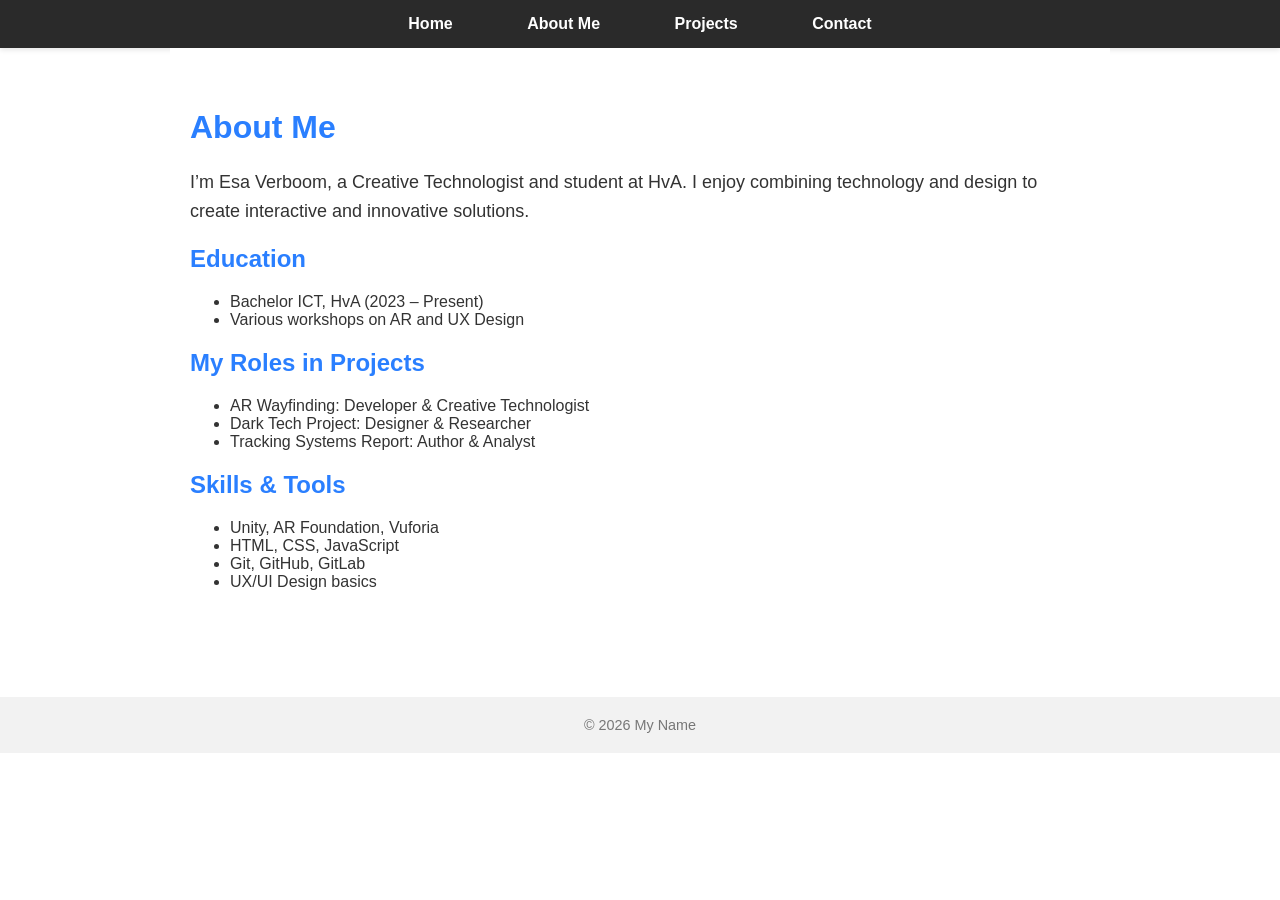
==== about.html @ abad3756 "first part done" ====
<!DOCTYPE html>
<html lang="en">
<head>
  <meta charset="UTF-8">
  <title>About Me | My Portfolio</title>
  <link rel="stylesheet" href="style.css">
</head>
<body>
  <header>
    <nav>
    <a href="index.html">Home</a>
            <a href="about.html">About Me</a>
            <a href="projects.html">Projects</a>
            <a href="contact.html">Contact</a>
    </nav>
  </header>

  <main>
  <h1>About Me</h1>
  <p>I’m Esa Verboom, a Creative Technologist and student at HvA. I enjoy combining technology and design to create interactive and innovative solutions.</p>

  <section>
    <h2>Education</h2>
    <ul>
      <li>Bachelor ICT, HvA (2023 – Present)</li>
      <li>Various workshops on AR and UX Design</li>
    </ul>
  </section>

  <section>
    <h2>My Roles in Projects</h2>
    <ul>
      <li>AR Wayfinding: Developer & Creative Technologist</li>
      <li>Dark Tech Project: Designer & Researcher</li>
      <li>Tracking Systems Report: Author & Analyst</li>
    </ul>
  </section>

  <section>
    <h2>Skills & Tools</h2>
    <ul>
      <li>Unity, AR Foundation, Vuforia</li>
      <li>HTML, CSS, JavaScript</li>
      <li>Git, GitHub, GitLab</li>
      <li>UX/UI Design basics</li>
    </ul>
  </section>
</main>


  <footer>
    &copy; 2026 My Name
  </footer>
</body>
</html>
---- style.css ----
/* General body */
body {
  font-family: 'Segoe UI', Tahoma, Geneva, Verdana, sans-serif;
  background-color: #ffffff; /* white page background */
  color: #333; /* dark text */
  margin: 0;
  padding: 0;
}

/* Header and navigation */
header {
  background-color: #2a2a2a; /* dark menu bar */
  padding: 15px 0;
  text-align: center;
  box-shadow: 0 2px 5px rgba(0,0,0,0.1);
}

/* Navigation menu */
nav {
  display: inline-block; /* center as a block */
}

nav a {
  color: #ffffff;
  text-decoration: none;
  font-weight: 600;
  font-size: 1em;
  margin: 0 20px;
  padding: 8px 15px;
  border-radius: 5px;
  transition: background-color 0.3s, color 0.3s;
}

nav a:hover {
  background-color: #2a7fff; /* hover color */
  color: #ffffff;
}

/* Main content */
main {
  padding: 40px 20px;
  max-width: 900px;
  margin: auto;
  background-color: #ffffff; /* main white content */
}

h1, h2 {
  color: #2a7fff; /* accent color */
}

p {
  font-size: 18px;
  line-height: 1.6;
}

/* Footer */
footer {
  text-align: center;
  padding: 20px;
  background-color: #f2f2f2;
  margin-top: 50px;
  font-size: 0.9em;
  color: #777;
}

/* Intro section with photo */
.intro {
  display: flex;
  align-items: center;
  justify-content: space-between;
  gap: 10px;
  margin-bottom: 40px;
  flex-wrap: wrap;
}

.intro-text {
  flex: 1 1 300px;
}

.intro-photo {
  flex: 0 0 200px;
  margin-left: 30px;
  float: right;
}

.intro-photo img {
  width: 300px;
  border-radius: 40%;
  border: 3px solid #2a7fff; /* accent border around photo */
  object-fit: cover;
}
.skills {
  margin-top: 20px;
  text-align: center; /* centers the list under the photo */
}

.skills ul {
  list-style: none;
  padding: 0;
}

.skills li {
  margin: 5px 0;
}
/* ===== Projects Section ===== */
.projects-section {
  margin-top: 30px; /* move closer to intro */
}

.projects-section h2 {
  margin-bottom: 20px;
  color: #2a7fff;
  font-size: 1.8rem;
}

.projects {
  display: flex;
  flex-direction: column; /* stacked vertically */
  gap: 20px;
}

.project-card {
  max-width: 700px;
  width: 100%; /* responsive */
  background: #f9f9f9;
  border-radius: 12px;
  padding: 20px;
  box-shadow: 0 4px 10px rgba(0,0,0,0.1);
  transition: transform 0.2s, box-shadow 0.2s;
}

.project-card h3 {
  margin-top: 0;
  margin-bottom: 10px;
  color: #2a7fff;
}

.project-card p {
  margin-bottom: 15px;
  color: #333;
}

.project-card a {
  text-decoration: none;
  color: white;
  background: #2a7fff;
  padding: 8px 14px;
  border-radius: 6px;
  transition: background 0.2s;
}

.project-card a:hover {
  background: #1a5fcc;
}

.project-card:hover {
  transform: translateY(-5px);
  box-shadow: 0 6px 15px rgba(0,0,0,0.15);
}

/* ===== Responsive adjustments ===== */
@media (max-width: 768px) {
  .intro {
    flex-direction: column;
    align-items: center;
  }

  .intro-text {
    text-align: center;
  }

  .intro-photo {
    margin-top: 20px;
  }

  .projects {
    gap: 15px;
  }

  .project-card {
    width: 100%;
  }
}
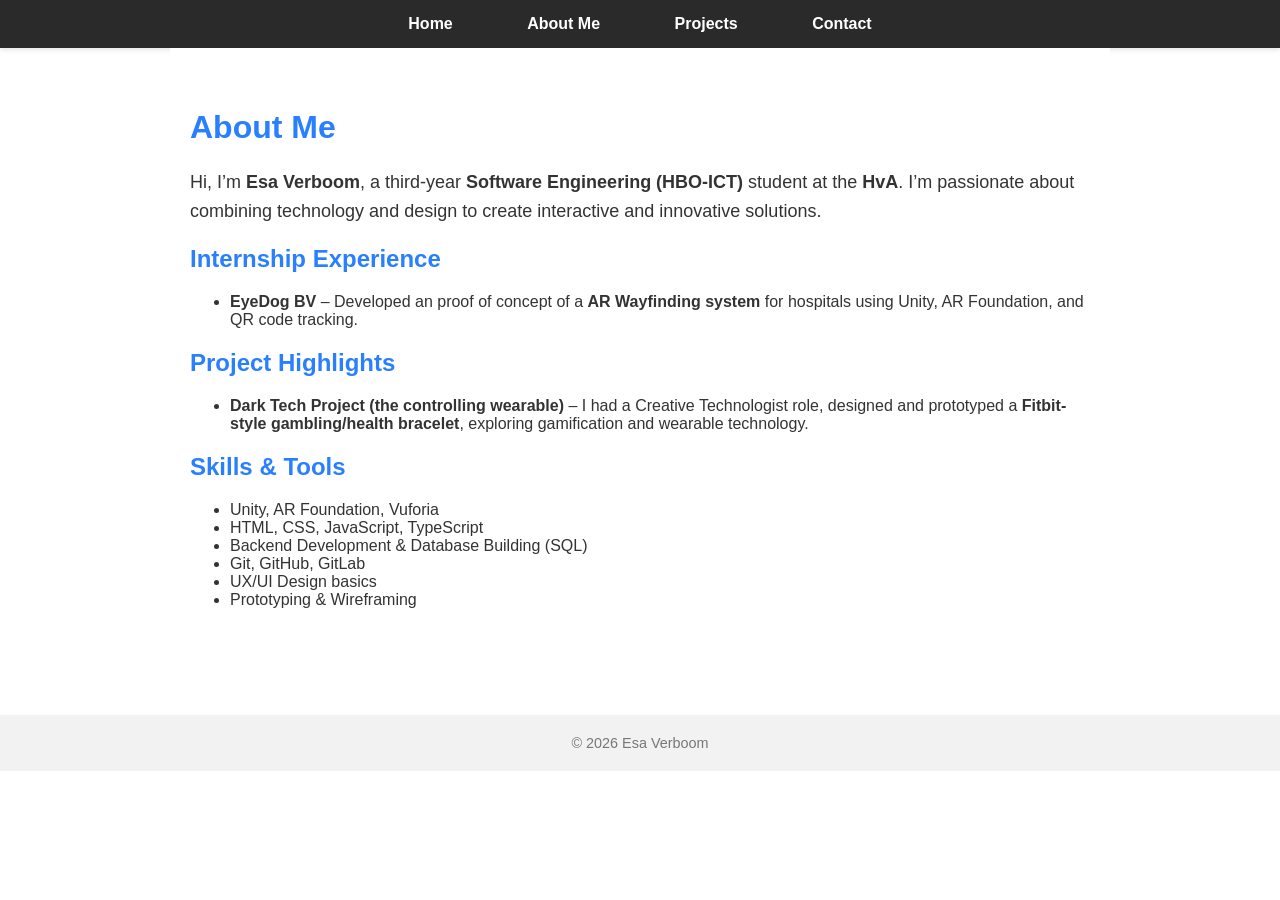
==== commit 0016cd55: "project added" ====
--- a/about.html
+++ b/about.html
@@ -2,54 +2,56 @@
 <html lang="en">
 <head>
   <meta charset="UTF-8">
-  <title>About Me | My Portfolio</title>
+  <title>About Me | Portfolio</title>
   <link rel="stylesheet" href="style.css">
 </head>
 <body>
   <header>
     <nav>
-    <a href="index.html">Home</a>
-            <a href="about.html">About Me</a>
-            <a href="projects.html">Projects</a>
-            <a href="contact.html">Contact</a>
+      <a href="index.html">Home</a>
+      <a href="about.html">About Me</a>
+      <a href="projects.html">Projects</a>
+      <a href="contact.html">Contact</a>
     </nav>
   </header>
 
   <main>
-  <h1>About Me</h1>
-  <p>I’m Esa Verboom, a Creative Technologist and student at HvA. I enjoy combining technology and design to create interactive and innovative solutions.</p>
+    <h1>About Me</h1>
+    <p>Hi, I’m <strong>Esa Verboom</strong>, a third-year <strong>Software Engineering (HBO-ICT)</strong> student at the <strong>HvA</strong>.
+         I’m passionate about combining technology and design to create interactive and innovative solutions.</p>
 
-  <section>
-    <h2>Education</h2>
-    <ul>
-      <li>Bachelor ICT, HvA (2023 – Present)</li>
-      <li>Various workshops on AR and UX Design</li>
-    </ul>
-  </section>
+    <section>
+      <h2>Internship Experience</h2>
+      <ul>
+        <li><strong>EyeDog BV</strong> – Developed an proof of concept of a <strong>AR Wayfinding system</strong> for hospitals using Unity,
+             AR Foundation, and QR code tracking.</li>
+      </ul>
+    </section>
 
-  <section>
-    <h2>My Roles in Projects</h2>
-    <ul>
-      <li>AR Wayfinding: Developer & Creative Technologist</li>
-      <li>Dark Tech Project: Designer & Researcher</li>
-      <li>Tracking Systems Report: Author & Analyst</li>
-    </ul>
-  </section>
+    <section>
+      <h2>Project Highlights</h2>
+      <ul>
+        <li><strong>Dark Tech Project (the controlling wearable)</strong> – I had a Creative Technologist role, designed and prototyped a <strong>Fitbit-style gambling/health bracelet</strong>,
+             exploring gamification and wearable technology.</li>
+      </ul>
+    </section>
 
-  <section>
-    <h2>Skills & Tools</h2>
-    <ul>
-      <li>Unity, AR Foundation, Vuforia</li>
-      <li>HTML, CSS, JavaScript</li>
-      <li>Git, GitHub, GitLab</li>
-      <li>UX/UI Design basics</li>
-    </ul>
-  </section>
-</main>
+    <section>
+      <h2>Skills & Tools</h2>
+      <ul>
+        <li>Unity, AR Foundation, Vuforia</li>
+        <li>HTML, CSS, JavaScript, TypeScript</li>
+        <li>Backend Development & Database Building (SQL)</li>
+        <li>Git, GitHub, GitLab</li>
+        <li>UX/UI Design basics</li>
+        <li>Prototyping & Wireframing</li>
 
+      </ul>
+    </section>
+  </main>
 
   <footer>
-    &copy; 2026 My Name
+    &copy; 2026 Esa Verboom
   </footer>
 </body>
 </html>
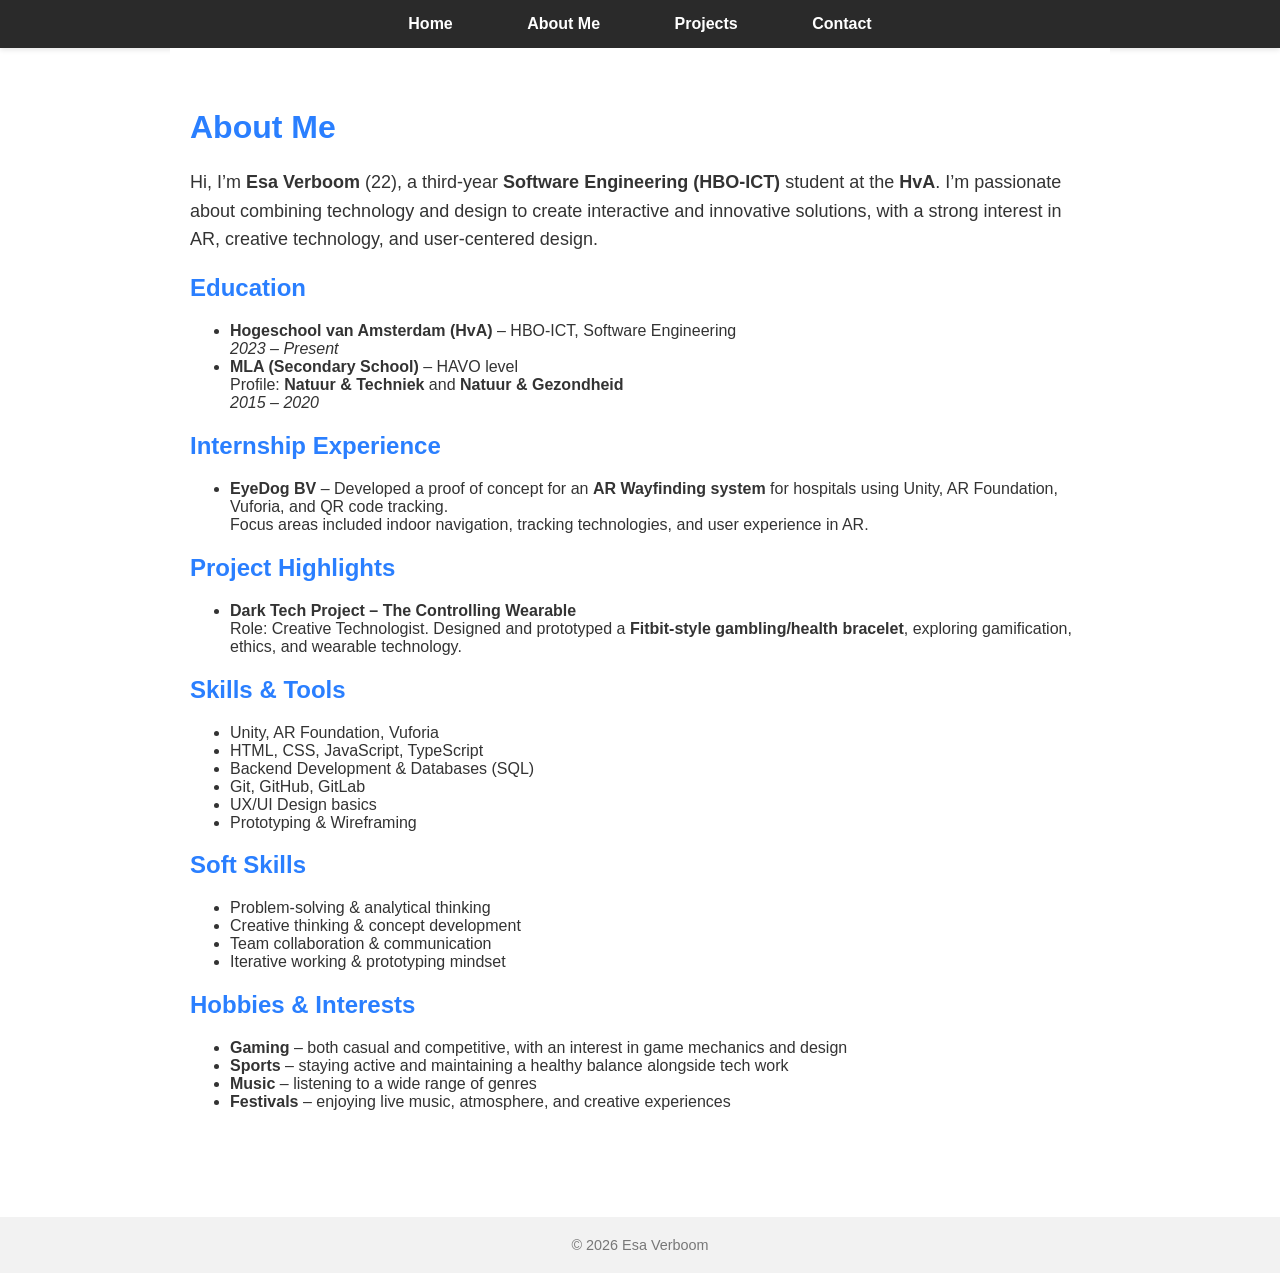
==== commit 6a2ec597: "about" ====
--- a/about.html
+++ b/about.html
@@ -17,22 +17,51 @@
 
   <main>
     <h1>About Me</h1>
-    <p>Hi, I’m <strong>Esa Verboom</strong>, a third-year <strong>Software Engineering (HBO-ICT)</strong> student at the <strong>HvA</strong>.
-         I’m passionate about combining technology and design to create interactive and innovative solutions.</p>
+    <p>
+      Hi, I’m <strong>Esa Verboom</strong> (22), a third-year <strong>Software Engineering (HBO-ICT)</strong> student at the <strong>HvA</strong>.
+      I’m passionate about combining technology and design to create interactive and innovative solutions,
+      with a strong interest in AR, creative technology, and user-centered design.
+    </p>
+
+    <section>
+      <h2>Education</h2>
+      <ul>
+        <li>
+          <strong>Hogeschool van Amsterdam (HvA)</strong> – HBO-ICT, Software Engineering
+          <br>
+          <em>2023 – Present</em>
+        </li>
+        <li>
+          <strong>MLA (Secondary School)</strong> – HAVO level
+          <br>
+          Profile: <strong>Natuur & Techniek</strong> and <strong>Natuur & Gezondheid</strong>
+          <br>
+          <em>2015 – 2020</em>
+        </li>
+      </ul>
+    </section>
 
     <section>
       <h2>Internship Experience</h2>
       <ul>
-        <li><strong>EyeDog BV</strong> – Developed an proof of concept of a <strong>AR Wayfinding system</strong> for hospitals using Unity,
-             AR Foundation, and QR code tracking.</li>
+        <li>
+          <strong>EyeDog BV</strong> – Developed a proof of concept for an <strong>AR Wayfinding system</strong>
+          for hospitals using Unity, AR Foundation, Vuforia, and QR code tracking.
+          <br>
+          Focus areas included indoor navigation, tracking technologies, and user experience in AR.
+        </li>
       </ul>
     </section>
 
     <section>
       <h2>Project Highlights</h2>
       <ul>
-        <li><strong>Dark Tech Project (the controlling wearable)</strong> – I had a Creative Technologist role, designed and prototyped a <strong>Fitbit-style gambling/health bracelet</strong>,
-             exploring gamification and wearable technology.</li>
+        <li>
+          <strong>Dark Tech Project – The Controlling Wearable</strong>
+          <br>
+          Role: Creative Technologist. Designed and prototyped a <strong>Fitbit-style gambling/health bracelet</strong>,
+          exploring gamification, ethics, and wearable technology.
+        </li>
       </ul>
     </section>
 
@@ -41,11 +70,30 @@
       <ul>
         <li>Unity, AR Foundation, Vuforia</li>
         <li>HTML, CSS, JavaScript, TypeScript</li>
-        <li>Backend Development & Database Building (SQL)</li>
+        <li>Backend Development & Databases (SQL)</li>
         <li>Git, GitHub, GitLab</li>
         <li>UX/UI Design basics</li>
         <li>Prototyping & Wireframing</li>
+      </ul>
+    </section>
 
+    <section>
+      <h2>Soft Skills</h2>
+      <ul>
+        <li>Problem-solving & analytical thinking</li>
+        <li>Creative thinking & concept development</li>
+        <li>Team collaboration & communication</li>
+        <li>Iterative working & prototyping mindset</li>
+      </ul>
+    </section>
+
+    <section>
+      <h2>Hobbies & Interests</h2>
+      <ul>
+        <li><strong>Gaming</strong> – both casual and competitive, with an interest in game mechanics and design</li>
+        <li><strong>Sports</strong> – staying active and maintaining a healthy balance alongside tech work</li>
+        <li><strong>Music</strong> – listening to a wide range of genres</li>
+        <li><strong>Festivals</strong> – enjoying live music, atmosphere, and creative experiences</li>
       </ul>
     </section>
   </main>
--- a/style.css
+++ b/style.css
@@ -1,23 +1,22 @@
-/* General body */
+/* ===== General body ===== */
 body {
   font-family: 'Segoe UI', Tahoma, Geneva, Verdana, sans-serif;
-  background-color: #ffffff; /* white page background */
-  color: #333; /* dark text */
+  background-color: #ffffff;
+  color: #333;
   margin: 0;
   padding: 0;
 }
 
-/* Header and navigation */
+/* ===== Header and navigation ===== */
 header {
-  background-color: #2a2a2a; /* dark menu bar */
+  background-color: #2a2a2a;
   padding: 15px 0;
   text-align: center;
   box-shadow: 0 2px 5px rgba(0,0,0,0.1);
 }
 
-/* Navigation menu */
 nav {
-  display: inline-block; /* center as a block */
+  display: inline-block;
 }
 
 nav a {
@@ -32,20 +31,21 @@
 }
 
 nav a:hover {
-  background-color: #2a7fff; /* hover color */
+  background-color: #2a7fff;
   color: #ffffff;
 }
 
-/* Main content */
+/* ===== Main content ===== */
 main {
   padding: 40px 20px;
   max-width: 900px;
   margin: auto;
-  background-color: #ffffff; /* main white content */
+  background-color: #ffffff;
 }
 
-h1, h2 {
-  color: #2a7fff; /* accent color */
+h1,
+h2 {
+  color: #2a7fff;
 }
 
 p {
@@ -53,17 +53,7 @@
   line-height: 1.6;
 }
 
-/* Footer */
-footer {
-  text-align: center;
-  padding: 20px;
-  background-color: #f2f2f2;
-  margin-top: 50px;
-  font-size: 0.9em;
-  color: #777;
-}
-
-/* Intro section with photo */
+/* ===== Intro section ===== */
 .intro {
   display: flex;
   align-items: center;
@@ -80,18 +70,19 @@
 .intro-photo {
   flex: 0 0 200px;
   margin-left: 30px;
-  float: right;
 }
 
 .intro-photo img {
   width: 300px;
   border-radius: 40%;
-  border: 3px solid #2a7fff; /* accent border around photo */
+  border: 3px solid #2a7fff;
   object-fit: cover;
 }
+
+/* ===== Skills ===== */
 .skills {
   margin-top: 20px;
-  text-align: center; /* centers the list under the photo */
+  text-align: center;
 }
 
 .skills ul {
@@ -102,63 +93,41 @@
 .skills li {
   margin: 5px 0;
 }
-/* ===== Projects Section ===== */
-.projects-section {
-  margin-top: 30px; /* move closer to intro */
+
+/* ===== Footer ===== */
+footer {
+  text-align: center;
+  padding: 20px;
+  background-color: #f2f2f2;
+  margin-top: 50px;
+  font-size: 0.9em;
+  color: #777;
 }
 
-.projects-section h2 {
-  margin-bottom: 20px;
-  color: #2a7fff;
-  font-size: 1.8rem;
+/* ===== Image overlay ===== */
+#img-overlay {
+  display: none;
+  position: fixed;
+  top: 0;
+  left: 0;
+  width: 100%;
+  height: 100%;
+  background-color: rgba(0,0,0,0.8);
+  justify-content: center;
+  align-items: center;
+  z-index: 1000;
+  cursor: zoom-out;
 }
 
-.projects {
-  display: flex;
-  flex-direction: column; /* stacked vertically */
-  gap: 20px;
+#img-overlay img {
+  max-width: 90%;
+  max-height: 90%;
+  object-fit: contain;
+  border-radius: 10px;
+  box-shadow: 0 0 20px rgba(0,0,0,0.5);
 }
 
-.project-card {
-  max-width: 700px;
-  width: 100%; /* responsive */
-  background: #f9f9f9;
-  border-radius: 12px;
-  padding: 20px;
-  box-shadow: 0 4px 10px rgba(0,0,0,0.1);
-  transition: transform 0.2s, box-shadow 0.2s;
-}
-
-.project-card h3 {
-  margin-top: 0;
-  margin-bottom: 10px;
-  color: #2a7fff;
-}
-
-.project-card p {
-  margin-bottom: 15px;
-  color: #333;
-}
-
-.project-card a {
-  text-decoration: none;
-  color: white;
-  background: #2a7fff;
-  padding: 8px 14px;
-  border-radius: 6px;
-  transition: background 0.2s;
-}
-
-.project-card a:hover {
-  background: #1a5fcc;
-}
-
-.project-card:hover {
-  transform: translateY(-5px);
-  box-shadow: 0 6px 15px rgba(0,0,0,0.15);
-}
-
-/* ===== Responsive adjustments ===== */
+/* ===== Responsive (page-only) ===== */
 @media (max-width: 768px) {
   .intro {
     flex-direction: column;
@@ -171,13 +140,6 @@
 
   .intro-photo {
     margin-top: 20px;
+    margin-left: 0;
   }
-
-  .projects {
-    gap: 15px;
-  }
-
-  .project-card {
-    width: 100%;
-  }
-}+}
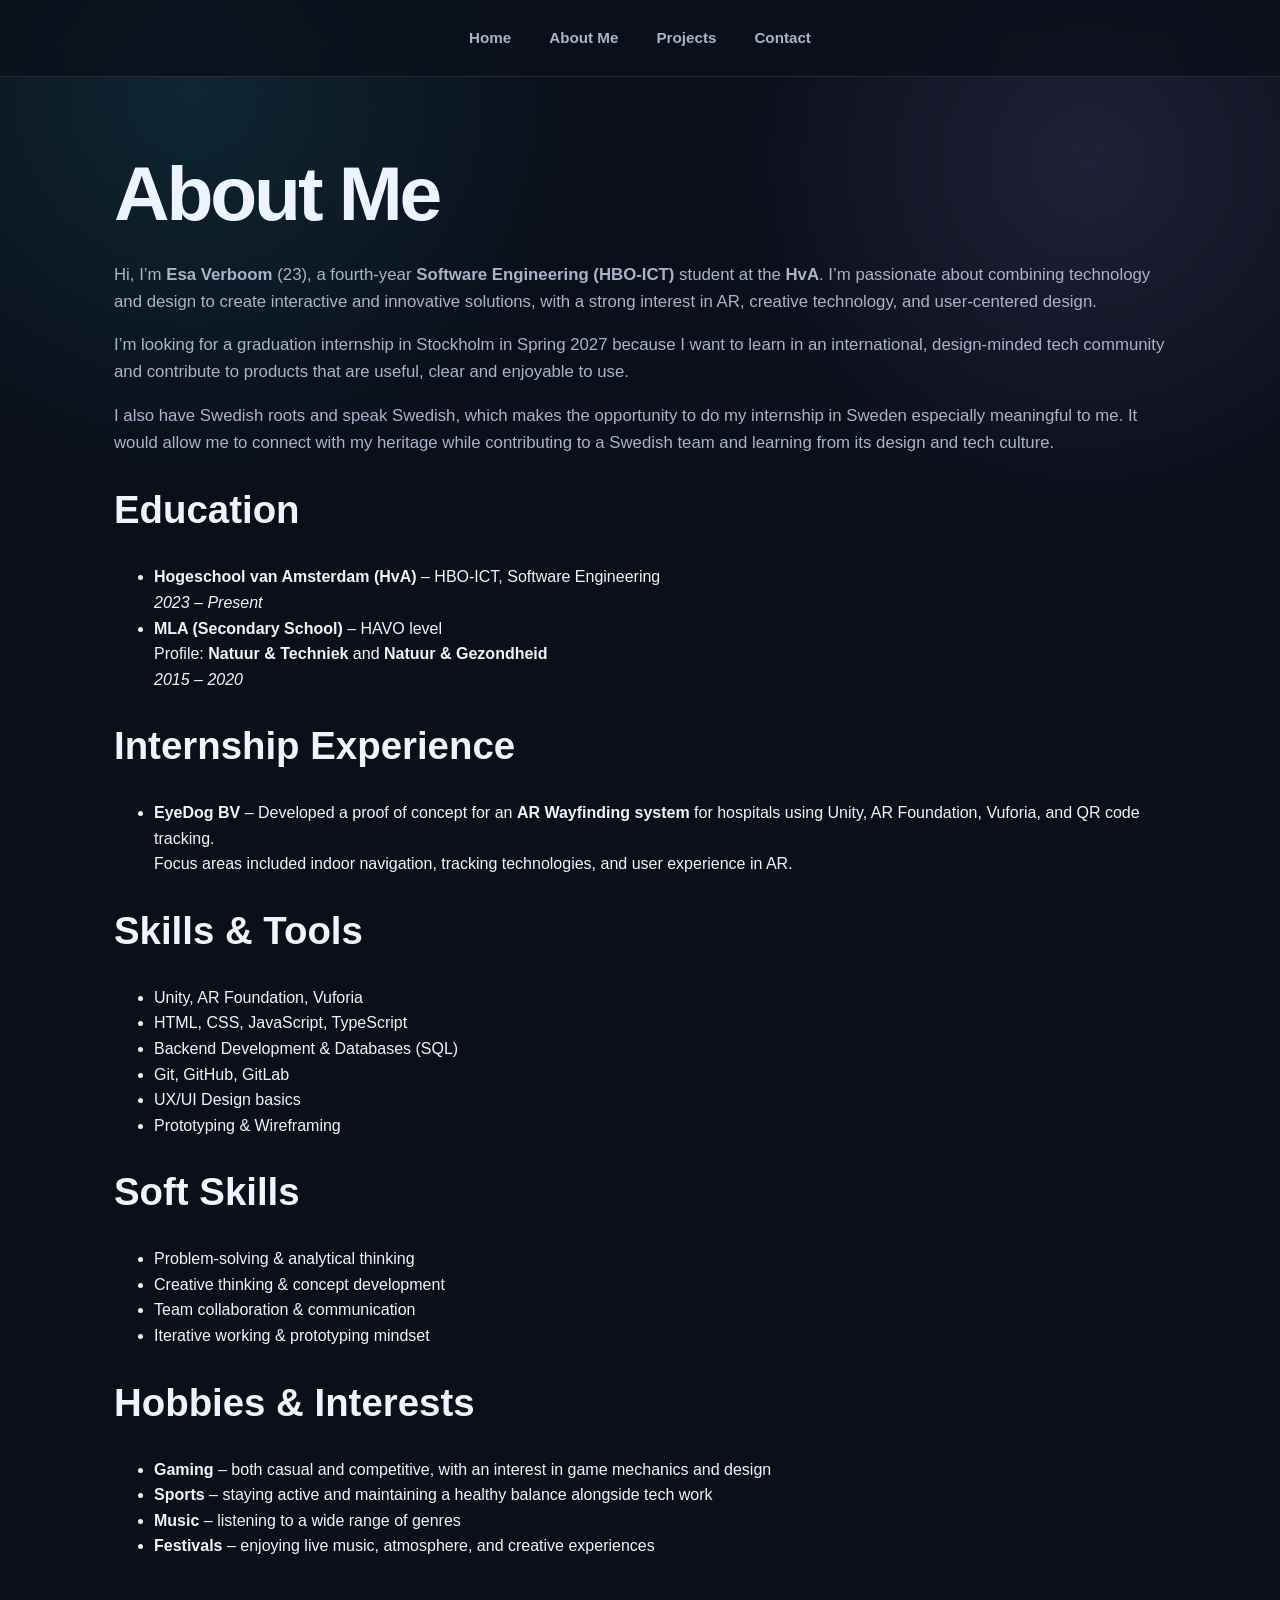
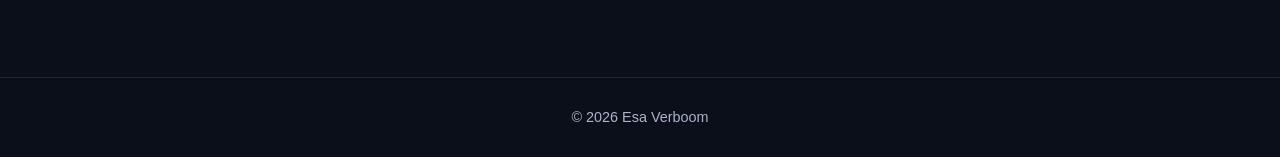
==== commit 9101240b: "updated portfolio" ====
--- a/about.html
+++ b/about.html
@@ -3,7 +3,8 @@
 <head>
   <meta charset="UTF-8">
   <title>About Me | Portfolio</title>
-  <link rel="stylesheet" href="style.css">
+  <meta name="description" content="About Esa Verboom: software engineering student, AR developer and creative technologist.">
+  <link rel="stylesheet" href="css/style.css">
 </head>
 <body>
   <header>
@@ -18,9 +19,17 @@
   <main>
     <h1>About Me</h1>
     <p>
-      Hi, I’m <strong>Esa Verboom</strong> (22), a third-year <strong>Software Engineering (HBO-ICT)</strong> student at the <strong>HvA</strong>.
+      Hi, I’m <strong>Esa Verboom</strong> (23), a fourth-year <strong>Software Engineering (HBO-ICT)</strong> student at the <strong>HvA</strong>.
       I’m passionate about combining technology and design to create interactive and innovative solutions,
       with a strong interest in AR, creative technology, and user-centered design.
+    </p>
+    <p>
+      I’m looking for a graduation internship in Stockholm in Spring 2027 because I want to learn in an international,
+      design-minded tech community and contribute to products that are useful, clear and enjoyable to use.
+    </p>
+    <p>
+      I also have Swedish roots and speak Swedish, which makes the opportunity to do my internship in Sweden especially meaningful to me.
+      It would allow me to connect with my heritage while contributing to a Swedish team and learning from its design and tech culture.
     </p>
 
     <section>
@@ -49,18 +58,6 @@
           for hospitals using Unity, AR Foundation, Vuforia, and QR code tracking.
           <br>
           Focus areas included indoor navigation, tracking technologies, and user experience in AR.
-        </li>
-      </ul>
-    </section>
-
-    <section>
-      <h2>Project Highlights</h2>
-      <ul>
-        <li>
-          <strong>Dark Tech Project – The Controlling Wearable</strong>
-          <br>
-          Role: Creative Technologist. Designed and prototyped a <strong>Fitbit-style gambling/health bracelet</strong>,
-          exploring gamification, ethics, and wearable technology.
         </li>
       </ul>
     </section>
--- a/css/style.css
+++ b/css/style.css
@@ -0,0 +1,211 @@
+:root {
+  --bg: #0b0f19;
+  --surface: rgba(19, 27, 45, 0.82);
+  --surface-strong: #151e31;
+  --text: #eef4ff;
+  --muted: #a8b4c9;
+  --line: rgba(148, 163, 184, 0.18);
+  --cyan: #22d3ee;
+  --purple: #a78bfa;
+  --green: #34d399;
+}
+
+* { box-sizing: border-box; }
+
+html { scroll-behavior: smooth; }
+
+body {
+  font-family: "Segoe UI", Tahoma, Geneva, Verdana, sans-serif;
+  background: var(--bg);
+  color: var(--text);
+  margin: 0;
+  min-width: 320px;
+  line-height: 1.6;
+}
+
+body::before {
+  background: radial-gradient(circle at 15% 10%, rgba(34, 211, 238, 0.12), transparent 30%),
+    radial-gradient(circle at 85% 18%, rgba(167, 139, 250, 0.14), transparent 28%);
+  content: "";
+  inset: 0;
+  pointer-events: none;
+  position: fixed;
+  z-index: -1;
+}
+
+header {
+  backdrop-filter: blur(14px);
+  background: rgba(11, 15, 25, 0.8);
+  border-bottom: 1px solid var(--line);
+  padding: 18px 24px;
+  position: sticky;
+  top: 0;
+  z-index: 10;
+}
+
+nav {
+  display: flex;
+  gap: 8px;
+  justify-content: center;
+  margin: auto;
+  max-width: 1100px;
+}
+
+nav a {
+  border-radius: 999px;
+  color: var(--muted);
+  font-size: 0.95rem;
+  font-weight: 600;
+  padding: 8px 15px;
+  text-decoration: none;
+  transition: background 0.2s ease, color 0.2s ease, transform 0.2s ease;
+}
+
+nav a:hover, nav a:focus-visible {
+  background: rgba(34, 211, 238, 0.12);
+  color: var(--cyan);
+  outline: none;
+  transform: translateY(-1px);
+}
+
+main {
+  margin: auto;
+  max-width: 1100px;
+  padding: 72px 24px;
+}
+
+h1, h2, h3 { line-height: 1.15; }
+h1 { font-size: clamp(2.5rem, 6vw, 5rem); letter-spacing: -0.04em; margin: 0 0 24px; }
+h2 { color: var(--text); font-size: clamp(1.7rem, 3vw, 2.4rem); }
+h3 { color: var(--text); }
+p { color: var(--muted); font-size: 1.05rem; }
+
+.intro {
+  align-items: center;
+  display: grid;
+  gap: 64px;
+  grid-template-columns: minmax(0, 1.25fr) minmax(220px, 0.75fr);
+  min-height: 540px;
+}
+
+.intro-text > p:first-of-type { font-size: 1.25rem; max-width: 680px; }
+.intro-text h1 { font-size: clamp(2.2rem, 4.5vw, 4rem); max-width: 760px; }
+.intro-text h1::after {
+  background: linear-gradient(90deg, var(--cyan), var(--purple));
+  content: "";
+  display: block;
+  height: 5px;
+  margin-top: 24px;
+  width: 100px;
+}
+
+.intro-photo { justify-self: center; position: relative; }
+.intro-photo::before {
+  border: 1px solid rgba(34, 211, 238, 0.45);
+  border-radius: 28px;
+  content: "";
+  inset: -16px;
+  position: absolute;
+  transform: rotate(6deg);
+}
+.intro-photo img {
+  border: 2px solid var(--cyan);
+  border-radius: 28px;
+  box-shadow: 0 24px 70px rgba(34, 211, 238, 0.18);
+  display: block;
+  max-width: min(300px, 70vw);
+  position: relative;
+  width: 100%;
+}
+
+.availability {
+  background: linear-gradient(110deg, rgba(34, 211, 238, 0.13), rgba(167, 139, 250, 0.15));
+  border: 1px solid rgba(34, 211, 238, 0.3);
+  border-radius: 18px;
+  margin: 20px 0 28px;
+  padding: 18px 22px;
+}
+.availability strong { color: var(--cyan); }
+.button-row { display: flex; flex-wrap: wrap; gap: 12px; margin-top: 26px; }
+.button, .project-card a {
+  background: var(--cyan);
+  border: 1px solid var(--cyan);
+  border-radius: 999px;
+  color: #06212a;
+  display: inline-block;
+  font-weight: 700;
+  padding: 11px 18px;
+  text-decoration: none;
+  transition: transform 0.2s ease, box-shadow 0.2s ease;
+}
+.button.secondary { background: transparent; color: var(--cyan); }
+.button:hover, .project-card a:hover { box-shadow: 0 8px 24px rgba(34, 211, 238, 0.2); transform: translateY(-2px); }
+
+.projects-section { margin-top: 42px; }
+.projects-cta { justify-content: center; }
+.projects-page > h1 { color: var(--text); }
+.projects-page > p { color: var(--muted); }
+.contact-section { margin: auto; max-width: 720px; }
+.contact-section h1 { color: var(--text); }
+.contact-section > p:not(.eyebrow) { font-size: 1.15rem; }
+.contact-info {
+  border-top: 1px solid var(--line);
+  display: grid;
+  gap: 18px;
+  grid-template-columns: repeat(2, 1fr);
+  margin-top: 34px;
+  padding-top: 22px;
+}
+.contact-info p { margin: 0; }
+.contact-info a { color: var(--cyan); }
+.contact-info strong { color: var(--text); }
+.contact-section .button-row { justify-content: flex-start; }
+.eyebrow { color: var(--cyan); font-size: 0.8rem; font-weight: 700; letter-spacing: 0.14em; }
+.project-hero-media {
+  border: 1px solid var(--line);
+  border-radius: 20px;
+  margin: 24px 0 36px;
+  overflow: hidden;
+}
+.project-hero-media img { display: block; max-height: 430px; object-fit: cover; width: 100%; }
+.case-study-section {
+  background: rgba(19, 27, 45, 0.45);
+  border: 1px solid var(--line);
+  border-radius: 16px;
+  margin: 22px 0;
+  padding: 22px 26px;
+}
+.case-study-section h2 { color: var(--cyan); font-size: 1.45rem; margin-top: 0; }
+.project-media-grid {
+  display: grid;
+  gap: 18px;
+  grid-template-columns: repeat(2, minmax(0, 1fr));
+}
+.project-media figure { margin: 0; }
+.project-media video, .project-media img {
+  border: 1px solid var(--line);
+  border-radius: 12px;
+  display: block;
+  max-width: 100%;
+  width: 100%;
+}
+.project-media video { background: #05070d; }
+.project-media figcaption { color: var(--muted); font-size: 0.9rem; margin-top: 8px; }
+footer {
+  border-top: 1px solid var(--line);
+  color: var(--muted);
+  font-size: 0.9rem;
+  margin-top: 30px;
+  padding: 28px 24px;
+  text-align: center;
+}
+
+@media (max-width: 720px) {
+  header { padding: 12px; }
+  nav { flex-wrap: wrap; }
+  main { padding: 48px 18px; }
+  .intro { gap: 36px; grid-template-columns: 1fr; min-height: auto; }
+  .intro-photo { order: -1; }
+  .contact-info { grid-template-columns: 1fr; }
+  .project-media-grid { grid-template-columns: 1fr; }
+}
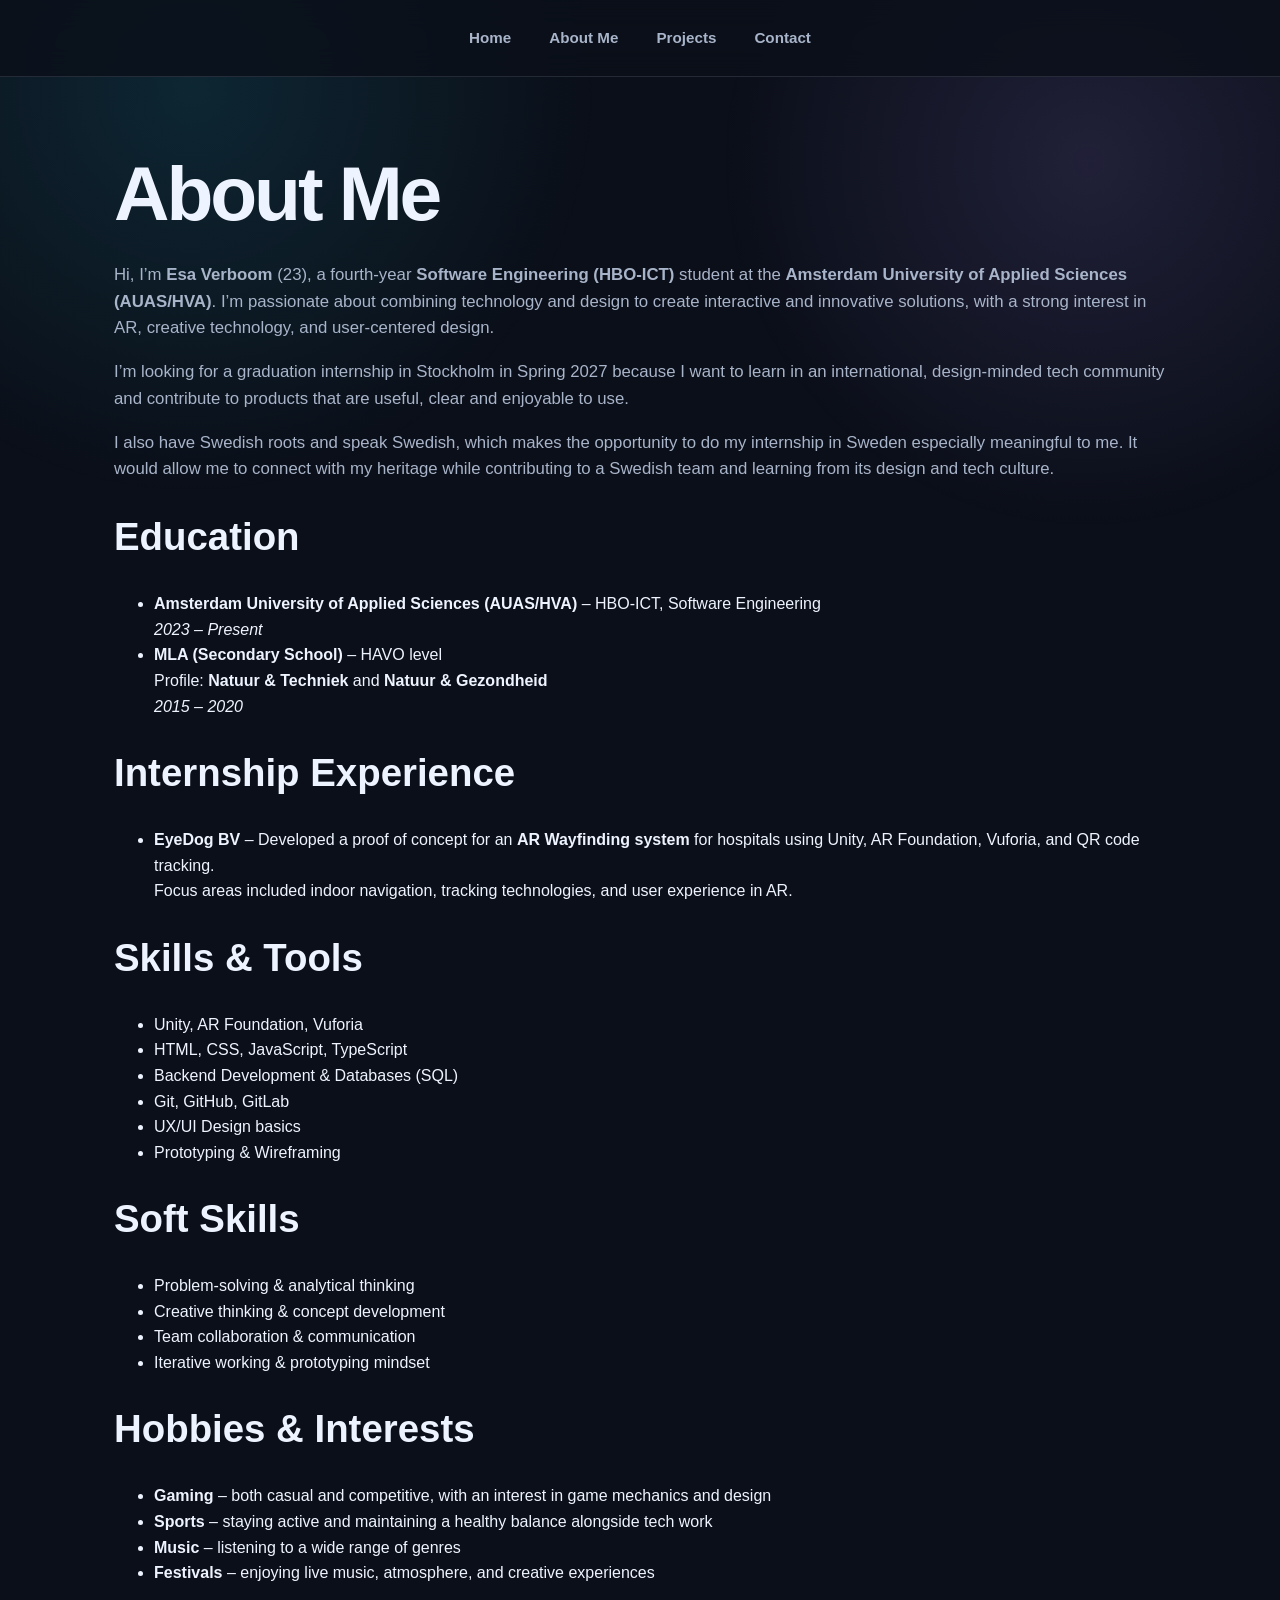
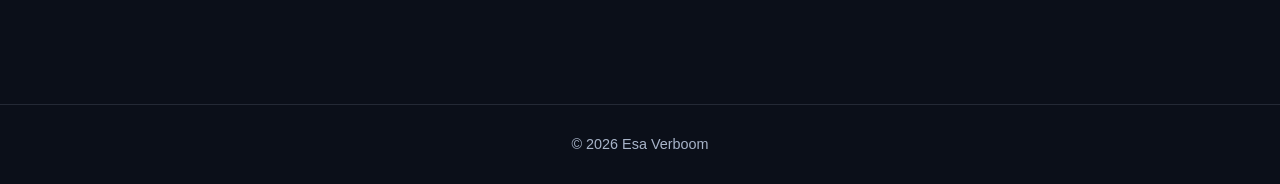
==== commit 37123847: "update" ====
--- a/about.html
+++ b/about.html
@@ -19,7 +19,7 @@
   <main>
     <h1>About Me</h1>
     <p>
-      Hi, I’m <strong>Esa Verboom</strong> (23), a fourth-year <strong>Software Engineering (HBO-ICT)</strong> student at the <strong>HvA</strong>.
+      Hi, I’m <strong>Esa Verboom</strong> (23), a fourth-year <strong>Software Engineering (HBO-ICT)</strong> student at the <strong>Amsterdam University of Applied Sciences (AUAS/HVA)</strong>.
       I’m passionate about combining technology and design to create interactive and innovative solutions,
       with a strong interest in AR, creative technology, and user-centered design.
     </p>
@@ -36,7 +36,7 @@
       <h2>Education</h2>
       <ul>
         <li>
-          <strong>Hogeschool van Amsterdam (HvA)</strong> – HBO-ICT, Software Engineering
+          <strong>Amsterdam University of Applied Sciences (AUAS/HVA)</strong> – HBO-ICT, Software Engineering
           <br>
           <em>2023 – Present</em>
         </li>
